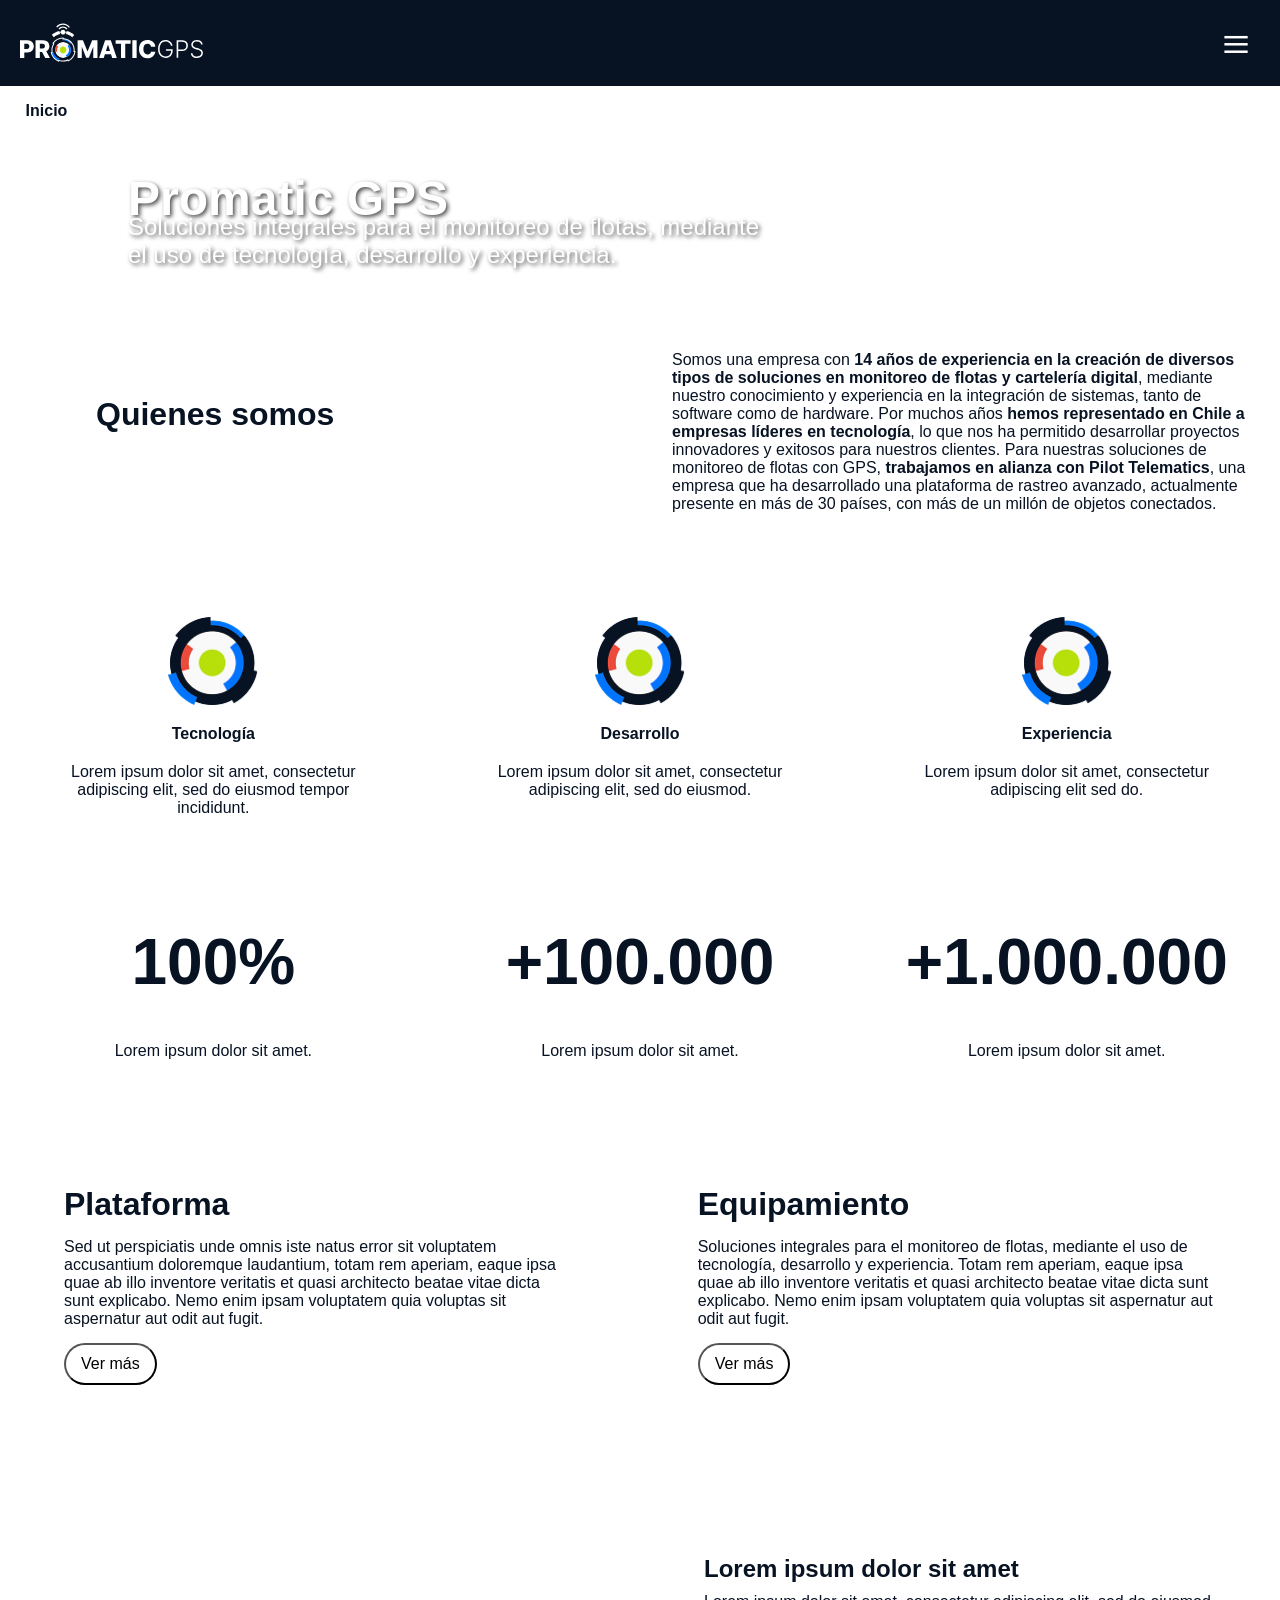
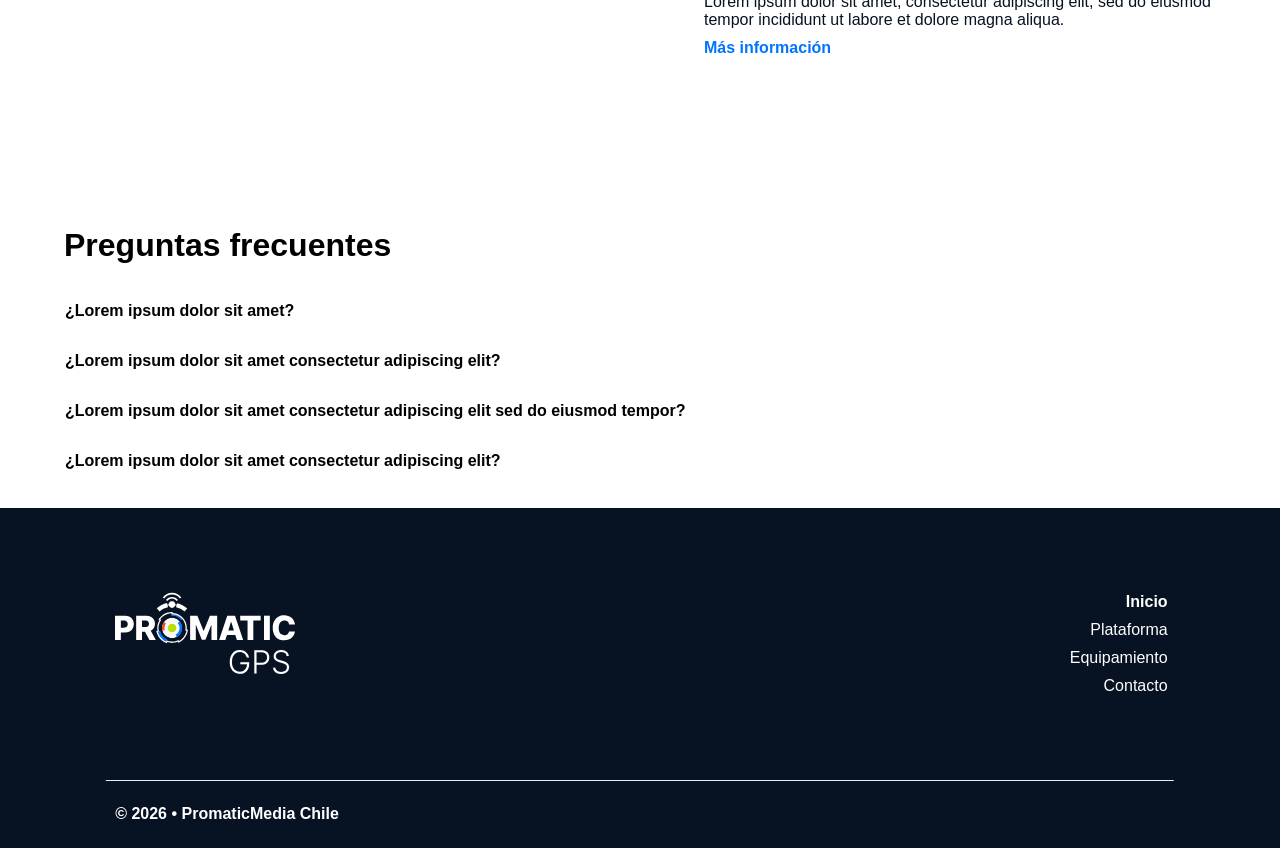
==== index.html @ 682c6e4e "testing" ====
<!DOCTYPE html>
<html lang="es">
  <head>
    <meta charset="utf-8" name="viewport" content="width=device-width, initial-scale=1.0"/>
    <title>Promatic Media - Inicio</title>
    <link rel="stylesheet" href="style.css" />
  </head>
  <body style="
    margin: 0px;
    background-color: #fff;">

    <header class="parent-header">
      <div class="child-header">
        <a href="C:\Users\franu\Downloads\Promatic\PMWEB\GPSPM\index.html">
          <img src="img/logo-hor-blanco.svg" />
        </a>
      </div>
      <input type="checkbox" id="drawer-toggle" class="drawer-toggle" />
      <label for="drawer-toggle" class="drawer-toggle-label">&#x2261;</label>

      <nav id="drawer" class="drawer">
        <ul>
          <p style="font-weight: bold;">Inicio</p>
          <li><a href="C:\Users\franu\Downloads\Promatic\PMWEB\GPSPM\plataforma.html">Plataforma</a></li>
          <li><a href="C:\Users\franu\Downloads\Promatic\PMWEB\GPSPM\equipamiento.html">Equipamiento</a></li>
          <li><a href="C:\Users\franu\Downloads\Promatic\PMWEB\GPSPM\contacto.html">Contacto</a></li>
        </ul>
      </nav>
    </header>
    
    <nav aria-label="Breadcrumb">
      <ul class="breadcrumb">
        <li aria-current="page">Inicio</li>
      </ul>
    </nav>
    
    <div class="parent-video">
      <div class="child-video">
        <video width="100%" height="100%" autoplay muted loop playsinline>
          <source class="image" src="img/bunkers.mp4" />
        </video>
        <h1>Promatic GPS</h1>
        <p>Soluciones integrales para el monitoreo de flotas, mediante el uso de tecnología, desarrollo y experiencia.</p>
      </div>
    </div>
    
    <div class="parent-grid">
      <div class="child-grid1">
        <h2>Quienes somos</h2>
      </div>
      <div class="child-grid">
        <p>
          Somos una empresa con <b>14 años de experiencia en la creación de diversos tipos de soluciones 
          en monitoreo de flotas y cartelería digital</b>, mediante nuestro conocimiento y experiencia 
          en la integración de sistemas, tanto de software como de hardware.
          Por muchos años <b>hemos representado en Chile a empresas líderes en tecnología</b>, lo que nos ha
          permitido desarrollar proyectos innovadores y exitosos para nuestros clientes.
          Para nuestras soluciones de monitoreo de flotas con GPS, <b> trabajamos en alianza con Pilot Telematics</b>,
          una empresa que ha desarrollado una plataforma de rastreo avanzado, actualmente presente en más de
          30 países, con más de un millón de objetos conectados.
        </p>
      </div>
    </div>

    <div class="grand-rows-t">
      <div class="parent-rows-t">
        <div class="child-rows-t">
          <img
            src="img/O-sin-borde.png" 
          />
          <h1>Tecnología</h1>
          <p>Lorem ipsum dolor sit amet, consectetur adipiscing elit, sed do eiusmod tempor incididunt.</p>
        </div>
        <div class="child-rows-t">
          <img
            src="img/O-sin-borde.png" 
          />
          <h1>Desarrollo</h1>
          <p>Lorem ipsum dolor sit amet, consectetur adipiscing elit, sed do eiusmod.</p>
        </div>
        <div class="child-rows-t">
          <img
            src="img/O-sin-borde.png" 
          />
          <h1>Experiencia</h1>
          <p>Lorem ipsum dolor sit amet, consectetur adipiscing elit sed do.</p>
        </div>
      </div>
    </div>

    <div class="parent-column-new">
      <div class="child-column-new">
        <h1>100%</h1>
        <p>Lorem ipsum dolor sit amet.</p>
      </div>
      <div class="child-column-new">
        <h1>+100.000</h1>
        <p>Lorem ipsum dolor sit amet.</p>
      </div>
      <div class="child-column-new">
        <h1>+1.000.000</h1>
        <p>Lorem ipsum dolor sit amet.</p>
      </div>
    </div>

    <div class="parent-duo">
      <div class="child-duo">
        <h1>Plataforma</h1>
        <p>Sed ut perspiciatis unde omnis iste natus error sit voluptatem accusantium doloremque laudantium, totam rem aperiam, eaque ipsa quae ab illo inventore veritatis et quasi architecto beatae vitae dicta sunt explicabo. Nemo enim ipsam voluptatem quia voluptas sit aspernatur aut odit aut fugit.</p>
        <a href="C:\Users\franu\Downloads\Promatic\PMWEB\GPSPM\plataforma.html">
          <button class="child-duo-button">
            Ver más
          </button>
          </a>
      </div>
      <div class="child-duo">
        <h1>Equipamiento</h1>
        <p>Soluciones integrales para el monitoreo de flotas, mediante el uso de tecnología, desarrollo y experiencia. 
          Totam rem aperiam, eaque ipsa quae ab illo inventore veritatis et quasi architecto 
          beatae vitae dicta sunt explicabo. Nemo enim ipsam voluptatem quia voluptas sit aspernatur aut 
          odit aut fugit.</p>
          <a href="C:\Users\franu\Downloads\Promatic\PMWEB\GPSPM\equipamiento.html">
          <button class="child-duo-button">
            Ver más
          </button>
          </a>
      </div>
    </div>

    <div class="parent-mini-video">
      <div class="child-video">
        <video width="100%" height="100%" autoplay muted loop playsinline>
          <source class="image" src="img/bunkers.mp4" />
        </video>
      </div>
      <div class="child-video2">
        <h1>Lorem ipsum dolor sit amet</h1>
        <p>Lorem ipsum dolor sit amet, consectetur adipiscing elit, sed do eiusmod tempor incididunt ut labore et dolore magna aliqua.</p>
        <button class="child-video-button">
          Más información
        </button>
      </div>
    </div>
    
    <div class="accordion-container">
      <h1>Preguntas frecuentes</h1>
      <details>
        <summary>¿Lorem ipsum dolor sit amet?</summary>
        <p>Sed ut perspiciatis unde omnis iste natus error sit voluptatem accusantium doloremque laudantium, 
          totam rem aperiam, eaque ipsa quae ab illo inventore veritatis et quasi architecto beatae vitae 
          dicta sunt explicabo.</p>
      </details>
      <details>
        <summary>¿Lorem ipsum dolor sit amet consectetur adipiscing elit?</summary>
        <p>Sed ut perspiciatis unde omnis iste natus error sit voluptatem accusantium doloremque laudantium, 
          totam rem aperiam, eaque ipsa quae ab illo inventore veritatis et quasi architecto beatae vitae 
          dicta sunt explicabo. Nemo enim ipsam voluptatem quia voluptas sit aspernatur aut odit aut fugit.</p>
      </details>
      <details>
        <summary>¿Lorem ipsum dolor sit amet consectetur adipiscing elit sed do eiusmod tempor?</summary>
        <p>Sed ut perspiciatis unde omnis iste natus error sit voluptatem accusantium doloremque laudantium, 
          totam rem aperiam.</p>
      </details>
      <details>
        <summary>¿Lorem ipsum dolor sit amet consectetur adipiscing elit?</summary>
        <p>Sed ut perspiciatis unde omnis iste natus error sit voluptatem accusantium doloremque laudantium, 
          totam rem aperiam, eaque ipsa quae ab illo inventore veritatis et quasi architecto beatae vitae 
          dicta sunt explicabo. Nemo enim ipsam voluptatem.</p>
      </details>
    </div>

    <footer>
      <div class="footer-1">
        <img class="img1" src="img/logo-blanco.svg" />
        <nav>
          <p><a style="font-weight: bold;">Inicio</a></p>
          <p><a href="C:\Users\franu\Downloads\Promatic\PMWEB\GPSPM\plataforma.html">Plataforma</a></p>
          <p><a href="C:\Users\franu\Downloads\Promatic\PMWEB\GPSPM\equipamiento.html">Equipamiento</a></p>
          <p><a href="C:\Users\franu\Downloads\Promatic\PMWEB\GPSPM\contacto.html">Contacto</a></p>
        </nav>
      </div>
      <img class="img2" src="img/Vector-5.svg" />
      <p>© 2026 • PromaticMedia Chile</p>
    </footer>

  </body>
</html>
---- style.css ----
/* Hide the actual checkbox */
.drawer-toggle {
  display: none;
}

/* Style the label as a hamburger icon/button (position it on the right) */
.drawer-toggle-label {
  color: #fff;
  position: fixed;
  right: 30px;
  top: 15px;
  cursor: pointer;
  font-size: 50px;
  z-index: 3; /* Ensure it's above the drawer */
}

/* Initial state of the drawer: off-screen to the right */
.drawer {
  font-family: Arial, Helvetica, sans-serif;
  height: 100%;
  width: 250px; /* Adjust width as needed */
  position: fixed;
  top: 0;
  right: -500px; /* Hide it off-screen */
  background-color: #071223;
  overflow-x: hidden;
  transition: right 0.5s ease; /* Smooth transition */
  padding-top: 86px;
  z-index: 2;
}

.drawer ul {
  list-style-type: none;
  padding: 0;
  margin: 0;
}

.drawer p {
  margin: 0;
  padding: 16px;
  text-decoration: none;
  color: white;
  display: block;
}

.drawer li a {
  padding: 16px;
  text-decoration: none;
  color: white;
  display: block;
}

.drawer li a:hover {
  background-color: #0074FF;
}

/* State when the checkbox is checked: show the drawer */
.drawer-toggle:checked ~ .drawer {
  right: 0; /* Slide into view */
}

/* Optional: Add an overlay or push content */
/* The ~ selector can also target other elements to change their style when the drawer is open */
.drawer-toggle:checked ~ .main-content {
    /* Example: push main content to the left */
    margin-right: 250px;
    transition: margin-right 0.5s ease;
}





.breadcrumb {
  margin-left: 2%;
  font-family: Arial, Helvetica, sans-serif;
  list-style: none;
  display: flex; /* Aligns items horizontally */
  padding: 0;
}

.breadcrumb li {
  display: inline;
}

/* Adds separators */
.breadcrumb li+li:before {
  content: ">";
  padding: 0 8px;
  color: #000;
}

.breadcrumb a {
  text-decoration: none;
  color: #0074FF;
  font-weight: bold;
}

.breadcrumb li[aria-current="page"] {
  color: #071223;
  font-weight: bold;
}






.parent-header {
  position: sticky; 
  width: 100%;
  top: 0; 
  z-index: 1;
  background-color: #071223;
  display: grid;
  grid-template-columns: 50% 50%;
  padding: 20px 0px;
}

.parent-header img {
  font-family:Arial, Helvetica, sans-serif;
  color: white;
  margin: auto 0 auto 0;
  padding-left: 20px;
}





.parent-video {
  display: flex;
  position: relative;
  width: 100%;
  height: auto;
}

.parent-video video {
  width: 100%;
  height: auto;
  object-fit: cover;
}

.child-video h1 {
  width: 80%;
  font-family: Arial, Helvetica, sans-serif;
  position: absolute;
  top: 40%;
  left: 50%;
  transform: translate(-50%, -50%);
  color: white;
  font-size: 3rem;
  text-align: left;
  text-shadow: 2px 2px 4px rgba(0, 0, 0, 0.7);
  margin: 0;
}

.child-video p {
  width: 50%;
  font-family: Arial, Helvetica, sans-serif;
  position: absolute;
  top: 50%;
  left: 35%;
  transform: translate(-50%);
  color: white;
  font-size: 1.5rem;
  text-align: left;
  text-shadow: 2px 2px 4px rgba(0, 0, 0, 0.7);
  margin: 0;
}

.parent-grid {
  margin-top: 10px;
  display: grid;
  gap: 0rem;
  grid-template-columns: 50% 50%;
}

.child-grid1 {
  font-family:Arial, Helvetica, sans-serif;
  font-weight: bold;
  display: flex;
  flex: 1 1 auto;
  text-align: left;
  background-color: white;
}

.child-grid1 img {
  justify-content: center;
  align-items: center;
  z-index: 0;
}

.child-grid1 h2 {
  font-size: 2rem;
  color: #071223;
  margin: 15%;
  text-align: left;
}

.child-grid {
  font-family:Arial, Helvetica, sans-serif;
  flex: 1 1 auto;
  text-align: center;
  background-color: white;
}

.child-grid p {
  font-size: 1rem;
  color: #071223;
  margin: 8% 5%;
  text-align: left;
}

.parent-banner {
  display: flex;
}

.child-banner {
  flex-basis:100%;
  background-image: url(img/image-50.png);
  background-repeat: no-repeat;
  background-size: 100% 100%;
  margin-top: 10px;
}

.child-banner h2 {
  padding-left: 15%;
  padding-right: 15%;
  padding-top: 5%;
  padding-bottom: 5%;
  font-family: Arial, Helvetica, sans-serif;
  text-align: center;
  color: white;
}

.parent-conocemas {
  display: flex;
  background-color: white;
}

.child-conocemas {
  flex-basis:100%;
  padding-left: 15%;
  padding-right: 15%;
  font-family: Arial, Helvetica, sans-serif;
  text-align: center;
  margin: 5%;
}

.child-conocemas button {
  padding: 1%;
  border-radius: 21px;
}



.parent-rows {
  margin-top: 10px;
  display: grid;
  gap: 1rem;
  grid-template-columns: 32.6% 32.6% 32.6%;
  background-color: #fff;
}

.child-rows2 img {
  margin-top: 10%;
  display: block;
  margin-left: auto;
  margin-right: auto;
}

.child-rows1 {
  font-family:Arial, Helvetica, sans-serif;
  font-weight: bold;
  flex: 1 1 auto;
  text-align: center;
  color: #071223;
}

.child-rows1 h1{
  font-size: 2rem;
  margin: 0px;
}

.child-rows {
  font-family:Arial, Helvetica, sans-serif;
  flex: 1 1 auto;
  text-align: center;
  color: #071223;
}

.child-rows p {
  font-size: 1rem;
  margin: 0px;
  margin-bottom: 10%;
  padding-left: 15%;
  padding-right: 15%;
}



/* TESTING */

.grand-rows-t {
  background-color: #fff;
  font-family:Arial, Helvetica, sans-serif;
}

.parent-rows-t {
  margin-top: 10px;
  display: flex;
  gap: 0rem;
}

.child-rows-t {
  font-family:Arial, Helvetica, sans-serif;
  flex: 1 1 100%;
  text-align: center;
  color: #071223;
}

.child-rows-t img {
  margin-top: 10%;
  width: 90px;
  display: block;
  object-fit: cover;
  margin-left: auto;
  margin-right: auto;
}

.child-rows-t h1 {
  color: #071223;
  font-size: 1rem;
  margin: 20px 0 20px 0;
  padding-left: 5%;
  padding-right: 5%;
}

.child-rows-t p {
  font-size: 1rem;
  margin: 0px;
  margin-bottom: 10%;
  padding-left: 15%;
  padding-right: 15%;
}





.parent-column-new {
  width: 100%;
  margin-top: 10px;
  display: flex;
  flex-direction: row;
  gap: 0rem;
  background-color: #fff;
}

.child-column-new {
  margin: 1% 3% 2% 3%;
  flex: 1 1 100%;
}

.child-column-new h1 {
  font-family:Arial, Helvetica, sans-serif;
  font-weight: bold;
  font-size: 4rem;
  /*font-size: 48px;*/
  text-align: center;
  color: #071223;
}

.child-column-new p {
  font-family:Arial, Helvetica, sans-serif;
  text-align: center;
  color: #071223;
  margin: 16px 5%;
}



.parent-duo {
  margin-top: 10px;
  display: flex;
  gap: 0rem;
  flex: 1 1 100%;
  background-color: #fff;
}

.child-duo {
  margin: 5%;
  margin-top: 5%;
  font-family:Arial, Helvetica, sans-serif;
  flex: 1 1 auto;
  text-align: left;
  color: #071223;
}

.child-duo h1{
  font-size: 2rem;
  font-weight: bold;
  margin: 10px 0;
}

.child-duo p{
  font-size: 1rem;
  margin: 15px 0;
}

.child-duo-button {
  font-size: 1rem;
  margin: 0px;
  font-family:Arial, Helvetica, sans-serif;
  color: black;
  background-color: #fff;
  border-color: black;
  border-radius: 21px;
  padding: 10px 15px;
  cursor: pointer;
}

.child-duo-button a {
  color: #071223;
  text-decoration: none;
}




.parent-mini-video {
  margin-top: 10px;
  display: grid;
  gap: 0rem;
  grid-template-columns: 50% 50%;
  background-color: #fff;
}

.child-video2 {
  margin: 15% 10%;
  font-family:Arial, Helvetica, sans-serif;
  flex: 1 1 auto;
  text-align: left;
  color: #071223;
}

.child-video2 h1{
  font-size: 1.5rem;
  margin: 0%;
  font-weight: bold;
}

.child-video2 p{
  font-size: 1rem;
  margin: 2% 0%;
}

.child-video-button {
  font-size: 1rem;
  font-weight: bold;
  font-family:Arial, Helvetica, sans-serif;
  color: #0074FF;
  background-color: #fff;
  border-style: none;
  padding: 0%;
}





/* TESTING PROYECTOS */













.accordion-container {
  margin-top: 10px;
  padding: 1% 0;
  background-color: #fff;
}

.accordion-container h1 {
  margin-left: 5%;
  font-family:Arial, Helvetica, sans-serif;
}

details {
  font-family:Arial, Helvetica, sans-serif;
  background-color: #fff;
  border: 1px solid #fff;
  border-radius: 4px;
}

details[open] summary {
  background-color: #fff;
  border-bottom: 1px solid #fff;
}

details p {
  padding: 15px 0px;
  margin: 0 5%;
}

summary {
  background-color: #fff;
  padding: 15px 5%;
  cursor: pointer;
  font-weight: bold;
  list-style: none;
}





/* Testing footer*/

footer {
  margin-top: 10px; 
  background-color: #071223; 
  font-family:Arial, Helvetica, sans-serif;
  color: white; 
  text-align: center; 
  width: 100%; 
  padding-top: 80px;
  padding-bottom: 5px;
}

.footer-1 {
  display: grid;
  gap: 0rem;
  grid-template-columns: 60% 40%;
}

.footer-1 .img1 {
  width: 180px;
  height: auto;
  padding-left: 15%;
}

.footer-1 nav {
  display: flex;
  flex-direction: column;
}

.footer-1 p {
  font-family:Arial, Helvetica, sans-serif;
  color: white;
  padding-right:20%;
  text-align: right;
  text-decoration: none; 
  margin: 5px 10px; 
}

.footer-1 a {
  font-weight: 100;
  color: white;
  text-decoration: none;
}

footer .img2 {
  width: 85%;
  padding-top: 80px;
}

footer p {
  text-align: left;
  padding-left: 9%;
  font-weight: bold;
  margin: 20px 0;
}




/* Plataforma */

.section-1 {
  margin-top: 10px;
  background-color: #fff;
}

.child-rows3-p h1 {
  font-family:Arial, Helvetica, sans-serif;
  font-size: 2rem;
  margin: 0;
  padding: 4% 15% 2% 15%;
  font-weight: bold;
  text-align: center;
  color: #071223;
}




.grand-rows-p {
  background-color: #fff;
  font-family:Arial, Helvetica, sans-serif;
}

.parent-rows-p {
  margin-top: 10px;
  display: flex;
  gap: 0rem;
}

.child-rows-p {
  font-family:Arial, Helvetica, sans-serif;
  flex: 1 1 100%;
  text-align: center;
  color: #071223;
}

.child-rows-p img {
  margin-top: 5%;
  display: block;
  height: 60px;
  width: auto;
  margin-left: auto;
  margin-right: auto;
}

.child-rows-p h1 {
  color: #071223;
  font-size: 1rem;
  margin: 20px 0 20px 0;
  padding-left: 8%;
  padding-right: 5%;
}

.child-rows-p p {
  font-size: 1rem;
  margin: 0px;
  margin-bottom: 10%;
  padding-left: 15%;
  padding-right: 15%;
}






.section-2 {
  margin-top: 10px;
  background-color: #fff;
}

.child-rows3-v  {
  margin-top: 50px;
  margin-bottom: 25px;
  text-align: center;
}

.child-rows3-v a {
  font-family:Arial, Helvetica, sans-serif;
  font-size: 1rem;
  margin: 0;
  font-weight: bolder;
  text-align: center;
  color: #0074FF;
  text-decoration: underline;
}

.child-rows3-v h1 {
  font-family:Arial, Helvetica, sans-serif;
  font-size: 2rem;
  margin: 0;
  padding-top: 2%;
  padding-bottom: 2%;
  font-weight: bold;
  text-align: center;
  color: #071223;
}

.grand-rows-v {
  background-color: #fff;
  font-family:Arial, Helvetica, sans-serif;
}

.parent-rows-v {
  margin-top: 10px;
  display: flex;
  gap: 0rem;
}

.child-rows-v {
  font-family:Arial, Helvetica, sans-serif;
  flex: 1 1 100%;
  text-align: center;
  color: #071223;
}

.child-rows-v img {
  margin-top: 5%;
  display: block;
  height: 60px;
  width: auto;
  margin-left: 15%;
}

.child-rows-v h1 {
  color: #071223;
  font-size: 1rem;
  text-align: left;
  margin: 20px 15% 20px 15%;
}

.child-rows-v p {
  font-size: 1rem;
  text-align: left;
  margin: 0px;
  margin-bottom: 10%;
  padding-left: 15%;
  padding-right: 15%;
}




.section-3 {
  margin-top: 10px;
  background-color: #fff;
}

.child-rows3-m  {
  margin-top: 50px;
  margin-bottom: 25px;
  text-align: center;
}

.child-rows3-m a {
  font-family:Arial, Helvetica, sans-serif;
  font-size: 1rem;
  margin: 0;
  font-weight: bolder;
  text-align: center;
  color: #0074FF;
  text-decoration: underline;
}

.child-rows3-m h1 {
  font-family:Arial, Helvetica, sans-serif;
  font-size: 2rem;
  margin: 0;
  padding-top: 2%;
  padding-bottom: 2%;
  font-weight: bold;
  text-align: center;
  color: #071223;
}

.parent-rows-m {
  display: grid;
  gap: 0rem;
  grid-template-columns: 32.6% 32.6% 32.6%;
  background-color: #fff;
}

.child-rows2-m img {
  margin-top: 5%;
  display: block;
  height: 50%;
  width: auto;
  margin-left: 15%;
}

.child-rows1-m {
  font-family:Arial, Helvetica, sans-serif;
  font-weight: bold;
  flex: 1 1 auto;
  text-align: left;
  color: #071223;
}

.child-rows1-m h1{
  font-size: 1rem;
  padding-left: 15%;
  margin: 0px;
}

.child-rows-m {
  font-family:Arial, Helvetica, sans-serif;
  flex: 1 1 auto;
  text-align: left;
  color: #071223;
}

.child-rows-m p {
  font-size: 1rem;
  margin: 0px;
  margin-bottom: 60px;
  padding-left: 15%;
  padding-right: 15%;
}



.section-4 {
  margin-top: 10px;
  background-color: #fff;
}

.child-rows3-d  {
  margin-top: 50px;
  margin-bottom: 25px;
  text-align: center;
}

.child-rows3-d a {
  font-family:Arial, Helvetica, sans-serif;
  font-size: 1rem;
  margin: 0;
  font-weight: bolder;
  text-align: center;
  color: #0074FF;
  text-decoration: underline;
}

.child-rows3-d h1 {
  font-family:Arial, Helvetica, sans-serif;
  font-size: 2rem;
  margin: 0;
  padding-top: 2%;
  padding-bottom: 2%;
  font-weight: bold;
  text-align: center;
  color: #071223;
}

.parent-rows-d {
  display: grid;
  gap: 0rem;
  grid-template-columns: 32.6% 32.6% 32.6%;
  background-color: #fff;
}

.child-rows2-d img {
  margin-top: 5%;
  display: block;
  height: 50%;
  width: auto;
  margin-left: 15%;
}

.child-rows1-d {
  font-family:Arial, Helvetica, sans-serif;
  font-weight: bold;
  flex: 1 1 auto;
  text-align: left;
  color: #071223;
}

.child-rows1-d h1{
  font-size: 1rem;
  padding-left: 15%;
  margin: 0px;
}

.child-rows-d {
  font-family:Arial, Helvetica, sans-serif;
  flex: 1 1 auto;
  text-align: left;
  color: #071223;
}

.child-rows-d p {
  font-size: 1rem;
  margin: 0px;
  margin-bottom: 60px;
  padding-left: 15%;
  padding-right: 15%;
}


/* Equipamiento */



.parent-grid-e {
  margin-top: 10px;
  display: grid;
  gap: 0rem;
  grid-template-columns: 100%;
}

.child-grid1-e {
  font-family:Arial, Helvetica, sans-serif;
  font-weight: bold;
  flex: 1 1 auto;
  text-align: center;
  background-color: white;
}

.child-grid1-e h2 {
  font-size: 2rem;
  margin: 3% 5% 1% 5%;
  color: black;
}

.child-grid-e {
  font-family:Arial, Helvetica, sans-serif;
  flex: 1 1 auto;
  text-align: center;
  background-color: white;
}

.child-grid-e p {
  font-size: 1rem;
  margin: 1% 10% 3% 10%;
  text-align: center;
}



.child-grid1 img {
  background-repeat: no-repeat;
  width: 100%;
  height: auto;
  margin-top: auto;
  margin-bottom: auto;
}



/* Contacto */


.parent-grid-c {
  margin-top: 10px;
  display: grid;
  gap: 0rem;
  grid-template-columns: 40% 60%;
}

.child-grid1-c {
  font-family:Arial, Helvetica, sans-serif;
  flex: 1 1 auto;
  background-color: white;
  text-align: center;
  margin-top: auto;
  margin-bottom: auto;
}

.child-grid1-c h2 {
  font-size: 2rem;
  margin: 3% 15% 3% 15%;
  color: black;
  font-weight: bold;
  text-align: left;
}

.child-grid1-c p {
  font-size: 1rem;
  margin: 5% 15% 5% 15%;
  text-align: left;
}

.child-grid1-c .img2 {
  text-align: center;
  height: auto;
  width: 70%;
}

.child-grid-c {
  font-family:Arial, Helvetica, sans-serif;
  flex: 1 1 auto;
  text-align: center;
  font-size: 1rem;
  margin: 5% 10% 5% 10%;
  text-align: center;
}



input[type=text], select, textarea {
  font-family:Arial, Helvetica, sans-serif;
  color: #071223;
  width: 40%; /* Full width */
  padding: 12px; /* Some padding */ 
  border: 1px solid #071223; /* Gray border */
  border-radius: 4px; /* Rounded borders */
  box-sizing: border-box; /* Make sure that padding and width stays in place */
  margin-top: 6px; /* Add a top margin */
  margin-bottom: 16px; /* Bottom margin */
  resize: vertical /* Allow the user to vertically resize the textarea (not horizontally) */
}

input[type=email], select, textarea {
  font-family:Arial, Helvetica, sans-serif;
  color: #071223;
  width: 80%; /* Full width */
  padding: 12px; /* Some padding */ 
  border: 1px solid #071223; /* Gray border */
  border-radius: 4px; /* Rounded borders */
  box-sizing: border-box; /* Make sure that padding and width stays in place */
  margin-top: 6px; /* Add a top margin */
  margin-bottom: 16px; /* Bottom margin */
  resize: vertical /* Allow the user to vertically resize the textarea (not horizontally) */
}

.child-grid-c button {
  font-family:Arial, Helvetica, sans-serif;
  font-weight: bold;
  background-color: #071223;
  color: #fff;
  padding: 12px 50px;
  border: none;
  border-radius: 4px;
  cursor: pointer;
}






/* MOBILE VERSION */

@media (min-width:0px) and (max-width: 576px) {
  body {
    display: flex;
    flex-wrap: wrap;
    width: 100%;
  }

  .drawer {
    width: 80%;
  }

  .drawer-toggle-label {
    right: 20px;
  }

  .child-header {
    display: grid;
    gap: 0rem;
    grid-template-columns: 20% 80%;
  }

  .child-grid1 h2 {
    font-size: 1.5rem;
    margin: 10% auto 0% auto;
    text-align: center;
  }

  .breadcrumb {
    display: none;
  }

  .child-video h1 {
    font-size: 1rem;
    top: 30%; 
  }

  .child-video p {
    font-size: 1rem;
    top: 40%; 
    width: 80%;
    left: 50%;
  }

  .parent-grid {
    display: flex;
    flex-direction: column;
  }

  .parent-rows-t {
    display: flex;
    flex-direction: column;
  }

  .parent-column-new {
    display: flex;
    flex-direction: column;
  }

  .child-column-new h1 {
    font-size: 2rem;
  }

  .parent-duo {
    display: flex;
    flex-direction: column;
  }

  .parent-mini-video {
    margin-top: 20px;
    display: flex;
    flex-direction: column;
  }

  .child-video2 {
    margin: 5%;
  }

  .child-video2 h1{
    font-size: 1.25rem;
  }

  .accordion-container h1 {
    font-size: 24px;
  }

  .footer-1 {
    grid-template-columns: 50% 50%;
  }

  .footer-1 p {
    padding-right:10%;
  }

  .footer-1 .img1 {
    width: 140px;
    height: auto;
    padding-left: 15%;
  }

  .parent-rows-p {
    display: flex;
    flex-direction: column;
  }

  .child-rows3-p h1 {
    font-size: 1.5rem;
    padding-left: 5%;
    padding-right: 5%;
  }

  .child-rows3-v h1 {
    font-size: 1.5rem;
    padding-left: 5%;
    padding-right: 5%;
  }

  .child-rows3-v a {
    font-size: 1rem;
  }

  .child-rows3-m h1 {
    font-size: 1.5rem;
    padding-left: 5%;
    padding-right: 5%;
  }

  .child-rows3-m a {
    font-size: 1rem;
  }

  .child-rows3-d h1 {
    font-size: 1.5rem;
    padding-left: 5%;
    padding-right: 5%;
  }

  .child-rows3-d a {
    font-size: 1rem;
  }

  .child-rows-p p {
    margin-bottom: 10%;
    padding-left: 10%;
    padding-right: 10%;
  }

  .parent-rows-v {
    display: flex;
    flex-direction: column;
  }

  .child-rows-v img {
    margin-top: 5%;
    margin-left: 10%;
  }

  .child-rows-v h1 {
    text-align: left;
    margin: 20px 10% 20px 10%;
  }

  .child-rows-v p {
    margin: 0px 10% 10% 10%;
    padding: 0;
  }

  .parent-grid-e {
    margin-top: 10px;
    display: grid;
    gap: 0rem;
    grid-template-columns: 100%;
  }

  .child-grid1-e h2 {
    font-size: 1.5rem;
    margin: 3% 5% 1% 5%;
  }

  .child-grid-e p {
    margin-top: 3%;
    font-size: 1rem;
  }

  .parent-grid-c {
    margin-top: 10px;
    display: flex;
    flex-direction: column;
  }

  .child-grid-c {
    margin: 5%;
  }

  .child-grid1-c h2 {
    margin-top: 30px;
    font-size: 1.5rem;
  }

  .child-duo h1{
    font-size: 1.5rem;
  }

  .child-duo-button {
    margin: 0 0 0 70%;
  }

}
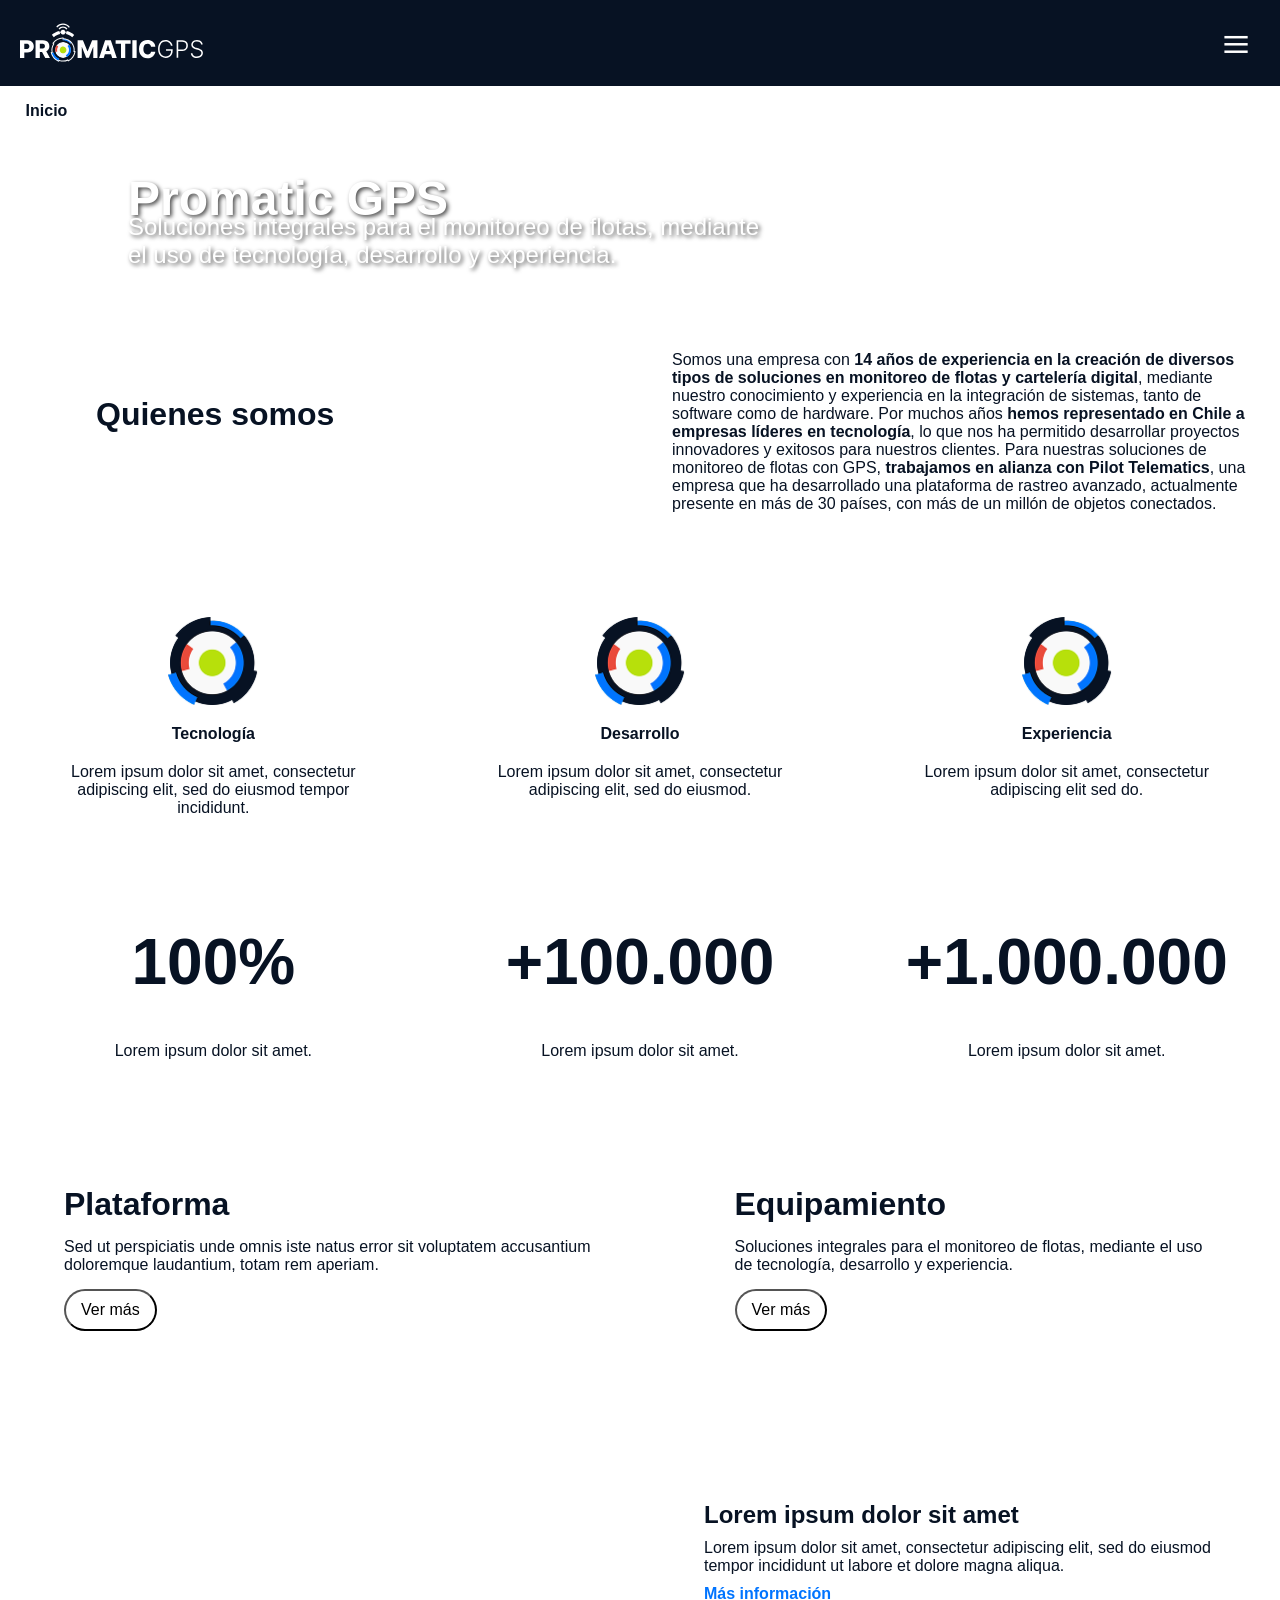
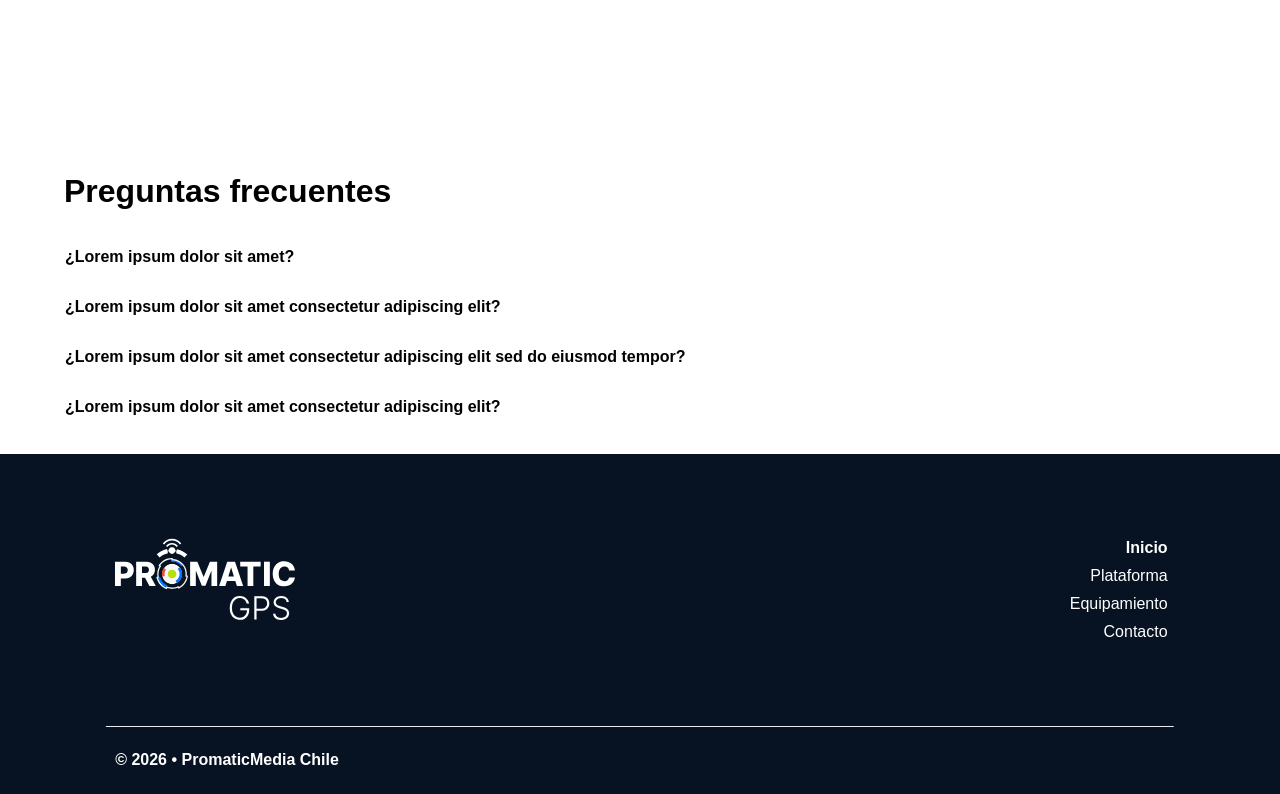
==== commit aa83a4b8: "qna changes" ====
--- a/index.html
+++ b/index.html
@@ -3,7 +3,8 @@
   <head>
     <meta charset="utf-8" name="viewport" content="width=device-width, initial-scale=1.0"/>
     <title>Promatic Media - Inicio</title>
-    <link rel="stylesheet" href="style.css" />
+    <link rel="stylesheet" href="./style.css" />
+    <link rel="icon" href="./img/O-sin-borde.png">
   </head>
   <body style="
     margin: 0px;
@@ -11,8 +12,8 @@
 
     <header class="parent-header">
       <div class="child-header">
-        <a href="C:\Users\franu\Downloads\Promatic\PMWEB\GPSPM\index.html">
-          <img src="img/logo-hor-blanco.svg" />
+        <a href="./index.html">
+          <img src="./img/logo-hor-blanco.svg" />
         </a>
       </div>
       <input type="checkbox" id="drawer-toggle" class="drawer-toggle" />
@@ -21,9 +22,9 @@
       <nav id="drawer" class="drawer">
         <ul>
           <p style="font-weight: bold;">Inicio</p>
-          <li><a href="C:\Users\franu\Downloads\Promatic\PMWEB\GPSPM\plataforma.html">Plataforma</a></li>
-          <li><a href="C:\Users\franu\Downloads\Promatic\PMWEB\GPSPM\equipamiento.html">Equipamiento</a></li>
-          <li><a href="C:\Users\franu\Downloads\Promatic\PMWEB\GPSPM\contacto.html">Contacto</a></li>
+          <li><a href="./plataforma.html">Plataforma</a></li>
+          <li><a href="./equipamiento.html">Equipamiento</a></li>
+          <li><a href="./contacto.html">Contacto</a></li>
         </ul>
       </nav>
     </header>
@@ -37,7 +38,7 @@
     <div class="parent-video">
       <div class="child-video">
         <video width="100%" height="100%" autoplay muted loop playsinline>
-          <source class="image" src="img/bunkers.mp4" />
+          <source class="image" src="./img/bunkers.mp4" />
         </video>
         <h1>Promatic GPS</h1>
         <p>Soluciones integrales para el monitoreo de flotas, mediante el uso de tecnología, desarrollo y experiencia.</p>
@@ -66,21 +67,21 @@
       <div class="parent-rows-t">
         <div class="child-rows-t">
           <img
-            src="img/O-sin-borde.png" 
+            src="./img/O-sin-borde.png" 
           />
           <h1>Tecnología</h1>
           <p>Lorem ipsum dolor sit amet, consectetur adipiscing elit, sed do eiusmod tempor incididunt.</p>
         </div>
         <div class="child-rows-t">
           <img
-            src="img/O-sin-borde.png" 
+            src="./img/O-sin-borde.png" 
           />
           <h1>Desarrollo</h1>
           <p>Lorem ipsum dolor sit amet, consectetur adipiscing elit, sed do eiusmod.</p>
         </div>
         <div class="child-rows-t">
           <img
-            src="img/O-sin-borde.png" 
+            src="./img/O-sin-borde.png" 
           />
           <h1>Experiencia</h1>
           <p>Lorem ipsum dolor sit amet, consectetur adipiscing elit sed do.</p>
@@ -106,8 +107,8 @@
     <div class="parent-duo">
       <div class="child-duo">
         <h1>Plataforma</h1>
-        <p>Sed ut perspiciatis unde omnis iste natus error sit voluptatem accusantium doloremque laudantium, totam rem aperiam, eaque ipsa quae ab illo inventore veritatis et quasi architecto beatae vitae dicta sunt explicabo. Nemo enim ipsam voluptatem quia voluptas sit aspernatur aut odit aut fugit.</p>
-        <a href="C:\Users\franu\Downloads\Promatic\PMWEB\GPSPM\plataforma.html">
+        <p>Sed ut perspiciatis unde omnis iste natus error sit voluptatem accusantium doloremque laudantium, totam rem aperiam.</p>
+        <a href="./plataforma.html">
           <button class="child-duo-button">
             Ver más
           </button>
@@ -115,11 +116,9 @@
       </div>
       <div class="child-duo">
         <h1>Equipamiento</h1>
-        <p>Soluciones integrales para el monitoreo de flotas, mediante el uso de tecnología, desarrollo y experiencia. 
-          Totam rem aperiam, eaque ipsa quae ab illo inventore veritatis et quasi architecto 
-          beatae vitae dicta sunt explicabo. Nemo enim ipsam voluptatem quia voluptas sit aspernatur aut 
-          odit aut fugit.</p>
-          <a href="C:\Users\franu\Downloads\Promatic\PMWEB\GPSPM\equipamiento.html">
+        <p>Soluciones integrales para el monitoreo de flotas, mediante el uso de tecnología, desarrollo y experiencia.
+        </p>
+          <a href="./equipamiento.html">
           <button class="child-duo-button">
             Ver más
           </button>
@@ -130,7 +129,7 @@
     <div class="parent-mini-video">
       <div class="child-video">
         <video width="100%" height="100%" autoplay muted loop playsinline>
-          <source class="image" src="img/bunkers.mp4" />
+          <source class="image" src="./img/bunkers.mp4" />
         </video>
       </div>
       <div class="child-video2">
@@ -171,15 +170,15 @@
 
     <footer>
       <div class="footer-1">
-        <img class="img1" src="img/logo-blanco.svg" />
+        <img class="img1" src="./img/logo-blanco.svg" />
         <nav>
           <p><a style="font-weight: bold;">Inicio</a></p>
-          <p><a href="C:\Users\franu\Downloads\Promatic\PMWEB\GPSPM\plataforma.html">Plataforma</a></p>
-          <p><a href="C:\Users\franu\Downloads\Promatic\PMWEB\GPSPM\equipamiento.html">Equipamiento</a></p>
-          <p><a href="C:\Users\franu\Downloads\Promatic\PMWEB\GPSPM\contacto.html">Contacto</a></p>
+          <p><a href="./plataforma.html">Plataforma</a></p>
+          <p><a href="./equipamiento.html">Equipamiento</a></p>
+          <p><a href="./contacto.html">Contacto</a></p>
         </nav>
       </div>
-      <img class="img2" src="img/Vector-5.svg" />
+      <img class="img2" src="./img/Vector-5.svg" />
       <p>© 2026 • PromaticMedia Chile</p>
     </footer>
 
--- a/style.css
+++ b/style.css
@@ -113,7 +113,7 @@
   z-index: 1;
   background-color: #071223;
   display: grid;
-  grid-template-columns: 50% 50%;
+  grid-template-columns: 80% 20%;
   padding: 20px 0px;
 }
 
@@ -1043,12 +1043,6 @@
     right: 20px;
   }
 
-  .child-header {
-    display: grid;
-    gap: 0rem;
-    grid-template-columns: 20% 80%;
-  }
-
   .child-grid1 h2 {
     font-size: 1.5rem;
     margin: 10% auto 0% auto;
@@ -1230,7 +1224,7 @@
     font-size: 1.5rem;
   }
 
-  .child-duo-button {
+  .child-duo a {
     margin: 0 0 0 70%;
   }
 
